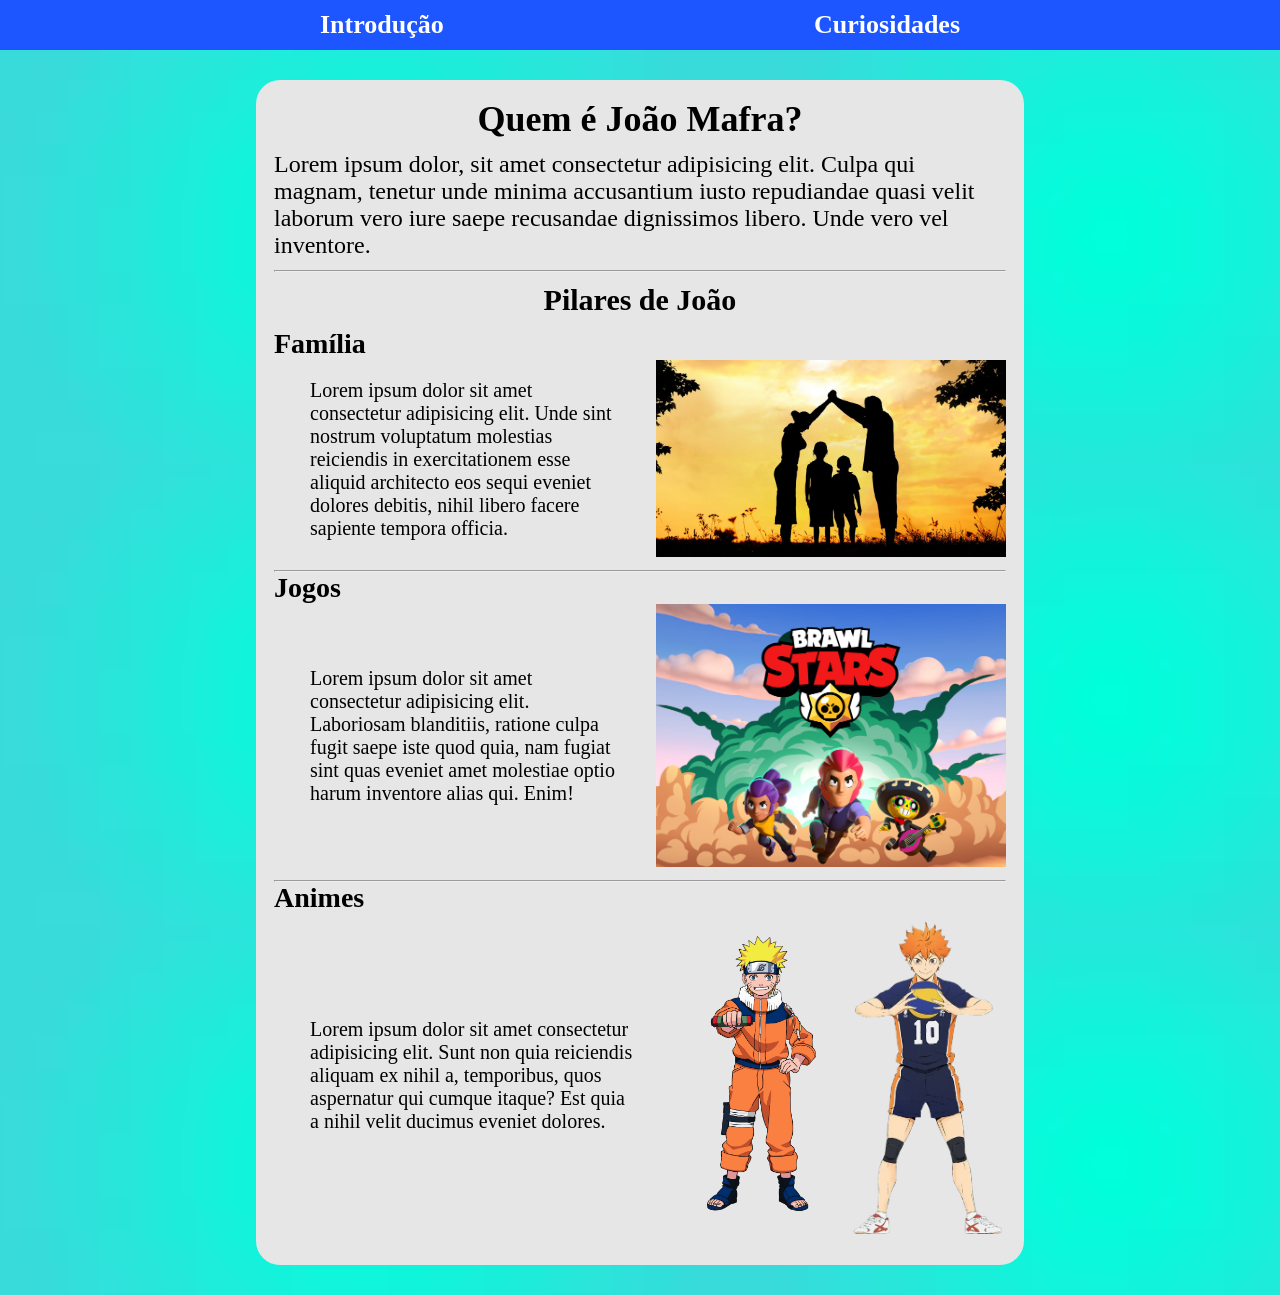
==== 01.27.2026 - Revisão HTML CSS/index.html @ 9fc731fb "Tela inicial" ====
<!DOCTYPE html>
<html lang="pt-BR">
<head>
    <meta charset="UTF-8">
    <meta name="viewport" content="width=device-width, initial-scale=1.0">
    <title>João Mafra</title>
    <link rel="stylesheet" href="style.css">
</head>
<body>
    <header>
        <nav>
            <ul class="list">
                <li class="topic"> <a href="index.html">Introdução</a></li>
                <li class="topic"> <a href="curiosidades.html">Curiosidades</a></li>
            </ul>
        </nav>
    </header>

    <main>
        <div class="main">
            <section class="introduction">
                <h1>Quem é João Mafra?</h1> <br/>
                <p>Lorem ipsum dolor, sit amet consectetur adipisicing elit. Culpa qui magnam, tenetur unde minima accusantium iusto repudiandae quasi velit laborum vero iure saepe recusandae dignissimos libero. Unde vero vel inventore.</p> <br/> <hr/> <br/>
            </section> 

            <section class="pillars">
                <h2>Pilares de João</h2> <br/>
                <h3>Família</h3>

                <div class="container">
                <p>Lorem ipsum dolor sit amet consectetur adipisicing elit. Unde sint nostrum voluptatum molestias reiciendis in exercitationem esse aliquid architecto eos sequi eveniet dolores debitis, nihil libero facere sapiente tempora officia.</p>

                <figure class="family-img">
                    <img alt="Imagem ilustrativa de uma família em união" src="./imgs/familia-img.jpg">
                </figure>
                </div> <br/> <hr/>

                <h3>Jogos</h3>
                <div class="container">
                <p>Lorem ipsum dolor sit amet consectetur adipisicing elit. Laboriosam blanditiis, ratione culpa fugit saepe iste quod quia, nam fugiat sint quas eveniet amet molestiae optio harum inventore alias qui. Enim!</p>

                <figure class="brawl-stars-img">
                    <img alt="Logo do jogo Brawl Stars" src="./imgs/brawl-stars.jpg">
                </figure>
                </div> <br/> <hr/>

                <h3>Animes</h3>
                <div class="container">
                <p>Lorem ipsum dolor sit amet consectetur adipisicing elit. Sunt non quia reiciendis aliquam ex nihil a, temporibus, quos aspernatur qui cumque itaque? Est quia a nihil velit ducimus eveniet dolores.</p>
                
                <figure class="naruto-img">
                    <img alt="Personagem Naruto de Naruto em pé" src="./imgs/naruto.jpg">
                </figure>
                <figure class="hinata-img">
                    <img alt="Personagem Hinata de Haikyuu em pé" src="./imgs/hinata.jpg">
                </figure>
                </div> <br/>
            </section>
        </div>
    </main>
</body>
</html>
---- 01.27.2026 - Revisão HTML CSS/style.css ----
* {
    box-sizing: border-box;
    margin: 0px;
    padding: 0px;
}

body {
    font-size: 62.5%;
    background-image: url(./imgs/imagem-fundo.jpg);
}

a {
    text-decoration: none;
    color: inherit;
}

nav {
    background-color: #1D56FF;
    position: fixed;
    width: 100%;
}

.list {
    display: flex;
    list-style: none;
    flex-direction: row;
    justify-content: space-between;
    padding: 1em 25vw;
    min-width: none;
}

.topic {
    font-size: 2.6em;
    color: #fff;
    font-weight: bolder;
}

.topic:hover {
    cursor: pointer;
    color: #22EEFF;
}

main {
    display: flex;
    justify-content: center;
}

.main {
    margin: 80px 0 30px 0;
    padding: 18px;
    border-radius: 24px;
    width: 60%;
    background-color: #e6e6e6;
}

section.introduction h1 {
    display: flex;
    font-size: 3.6em;
    justify-content: center;
}

section.introduction p {
    font-size: 2.4em;
}

section.pillars h2 {
    display: flex;
    font-size: 3em;
    justify-content: center;
}

section.pillars h3 {
    font-size: 2.8em;
    justify-content: center;
}

div.container {
    display: flex;
}

div.container p {
    font-size: 2em;
    width: 60%;
    margin: 0 1.8em;
    justify-content: center;
    align-self: center;
}

figure.family-img img{
    width: 350px;
}

figure.brawl-stars-img img {
    width: 350px;
}

figure.naruto-img img {
    width: 175px;
}

figure.hinata-img img {
    height: 320px;
}
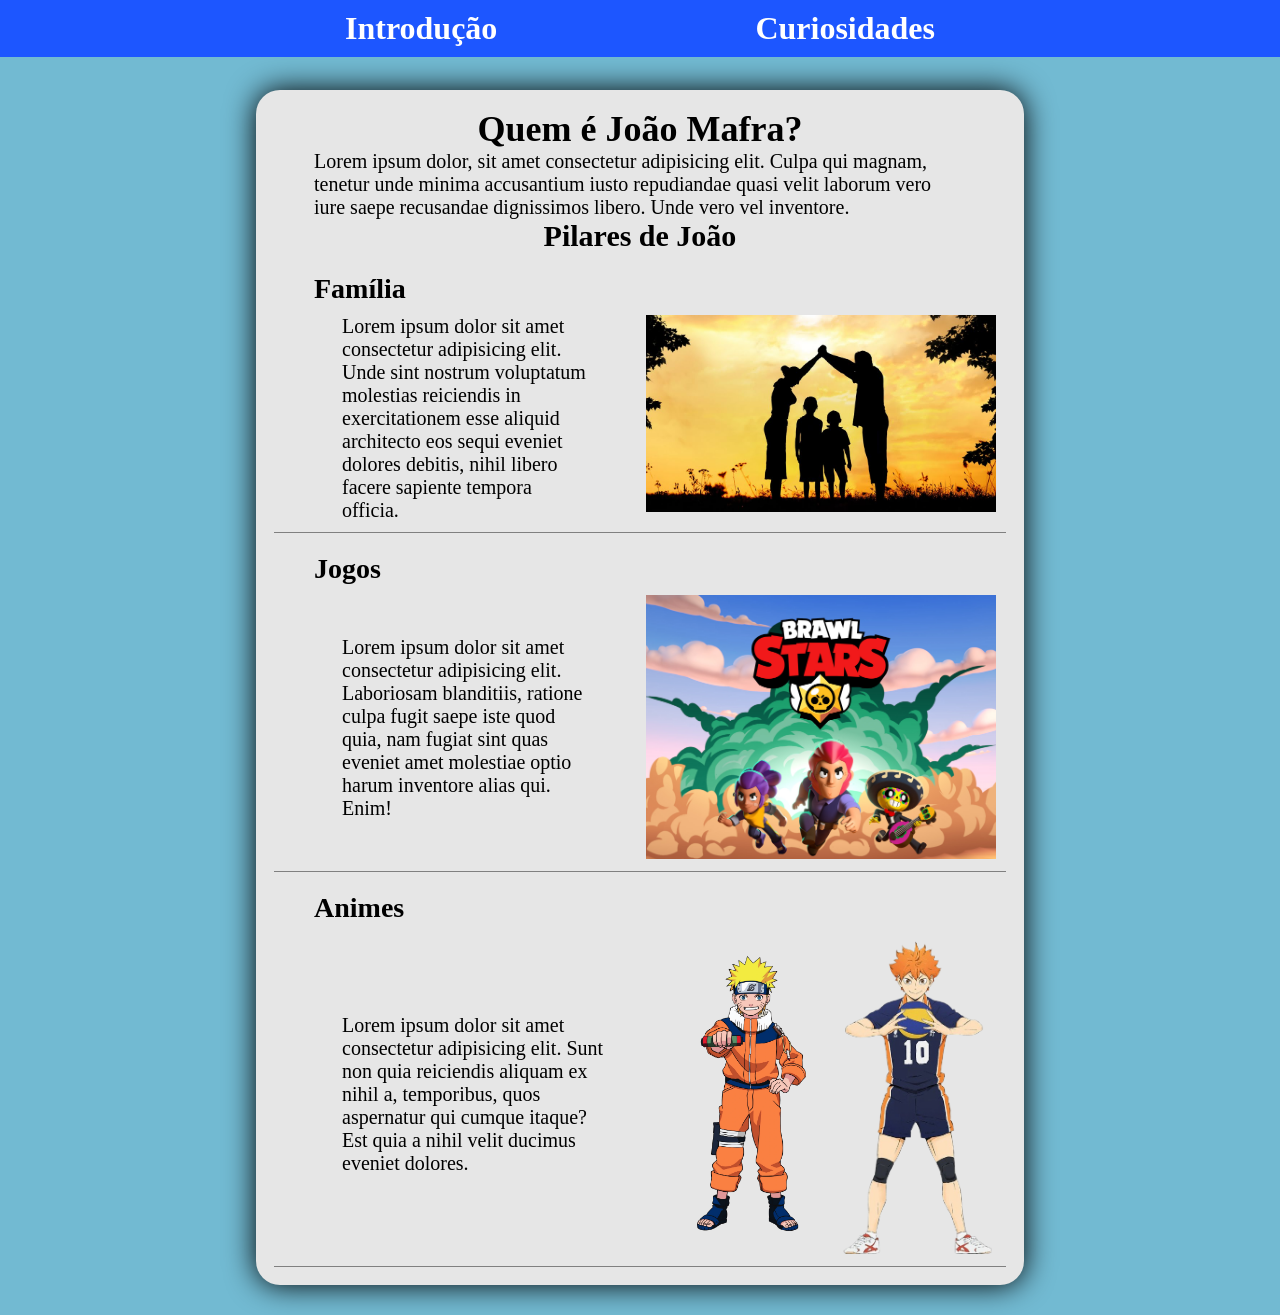
==== commit 71992a8d: "Melhorando estilização" ====
--- a/01.27.2026 - Revisão HTML CSS/index.html
+++ b/01.27.2026 - Revisão HTML CSS/index.html
@@ -19,12 +19,12 @@
     <main>
         <div class="main">
             <section class="introduction">
-                <h1>Quem é João Mafra?</h1> <br/>
-                <p>Lorem ipsum dolor, sit amet consectetur adipisicing elit. Culpa qui magnam, tenetur unde minima accusantium iusto repudiandae quasi velit laborum vero iure saepe recusandae dignissimos libero. Unde vero vel inventore.</p> <br/> <hr/> <br/>
+                <h1>Quem é João Mafra?</h1>
+                <p>Lorem ipsum dolor, sit amet consectetur adipisicing elit. Culpa qui magnam, tenetur unde minima accusantium iusto repudiandae quasi velit laborum vero iure saepe recusandae dignissimos libero. Unde vero vel inventore.</p>
             </section> 
 
             <section class="pillars">
-                <h2>Pilares de João</h2> <br/>
+                <h2>Pilares de João</h2>
                 <h3>Família</h3>
 
                 <div class="container">
@@ -33,7 +33,7 @@
                 <figure class="family-img">
                     <img alt="Imagem ilustrativa de uma família em união" src="./imgs/familia-img.jpg">
                 </figure>
-                </div> <br/> <hr/>
+                </div>
 
                 <h3>Jogos</h3>
                 <div class="container">
@@ -42,7 +42,7 @@
                 <figure class="brawl-stars-img">
                     <img alt="Logo do jogo Brawl Stars" src="./imgs/brawl-stars.jpg">
                 </figure>
-                </div> <br/> <hr/>
+                </div>
 
                 <h3>Animes</h3>
                 <div class="container">
@@ -54,7 +54,7 @@
                 <figure class="hinata-img">
                     <img alt="Personagem Hinata de Haikyuu em pé" src="./imgs/hinata.jpg">
                 </figure>
-                </div> <br/>
+                </div>
             </section>
         </div>
     </main>
--- a/01.27.2026 - Revisão HTML CSS/style.css
+++ b/01.27.2026 - Revisão HTML CSS/style.css
@@ -6,7 +6,7 @@
 
 body {
     font-size: 62.5%;
-    background-image: url(./imgs/imagem-fundo.jpg);
+    background-color: rgb(114, 186, 210);
 }
 
 a {
@@ -25,19 +25,25 @@
     list-style: none;
     flex-direction: row;
     justify-content: space-between;
-    padding: 1em 25vw;
+    padding: 0 25vw;
     min-width: none;
 }
 
 .topic {
-    font-size: 2.6em;
+    display: flex;
+    font-size: 2rem;
     color: #fff;
     font-weight: bolder;
 }
 
+.topic a {
+    display: block;
+    padding: 10px 25px;
+}
+
 .topic:hover {
     cursor: pointer;
-    color: #22EEFF;
+    background-color: rgba(0, 0, 0, .4);
 }
 
 main {
@@ -46,27 +52,33 @@
 }
 
 .main {
-    margin: 80px 0 30px 0;
+    margin: 90px 0 30px 0;
     padding: 18px;
     border-radius: 24px;
     width: 60%;
     background-color: #e6e6e6;
+    box-shadow: 0 0 30px #000;
 }
 
-section.introduction h1 {
+h1 {
     display: flex;
     font-size: 3.6em;
     justify-content: center;
 }
 
-section.introduction p {
-    font-size: 2.4em;
+p {
+    font-size: 2em;
+    padding: 0 40px
 }
 
-section.pillars h2 {
+h2 {
     display: flex;
     font-size: 3em;
     justify-content: center;
+}
+
+h3 {
+    margin: 20px 0 0 40px;
 }
 
 section.pillars h3 {
@@ -75,13 +87,18 @@
 }
 
 div.container {
+    padding: 10px;
     display: flex;
+    border-bottom: 1px solid gray;
+}
+
+div.container:nth-last-child {
+    border-bottom: none;
 }
 
 div.container p {
-    font-size: 2em;
     width: 60%;
-    margin: 0 1.8em;
+    margin: 0 18px;
     justify-content: center;
     align-self: center;
 }
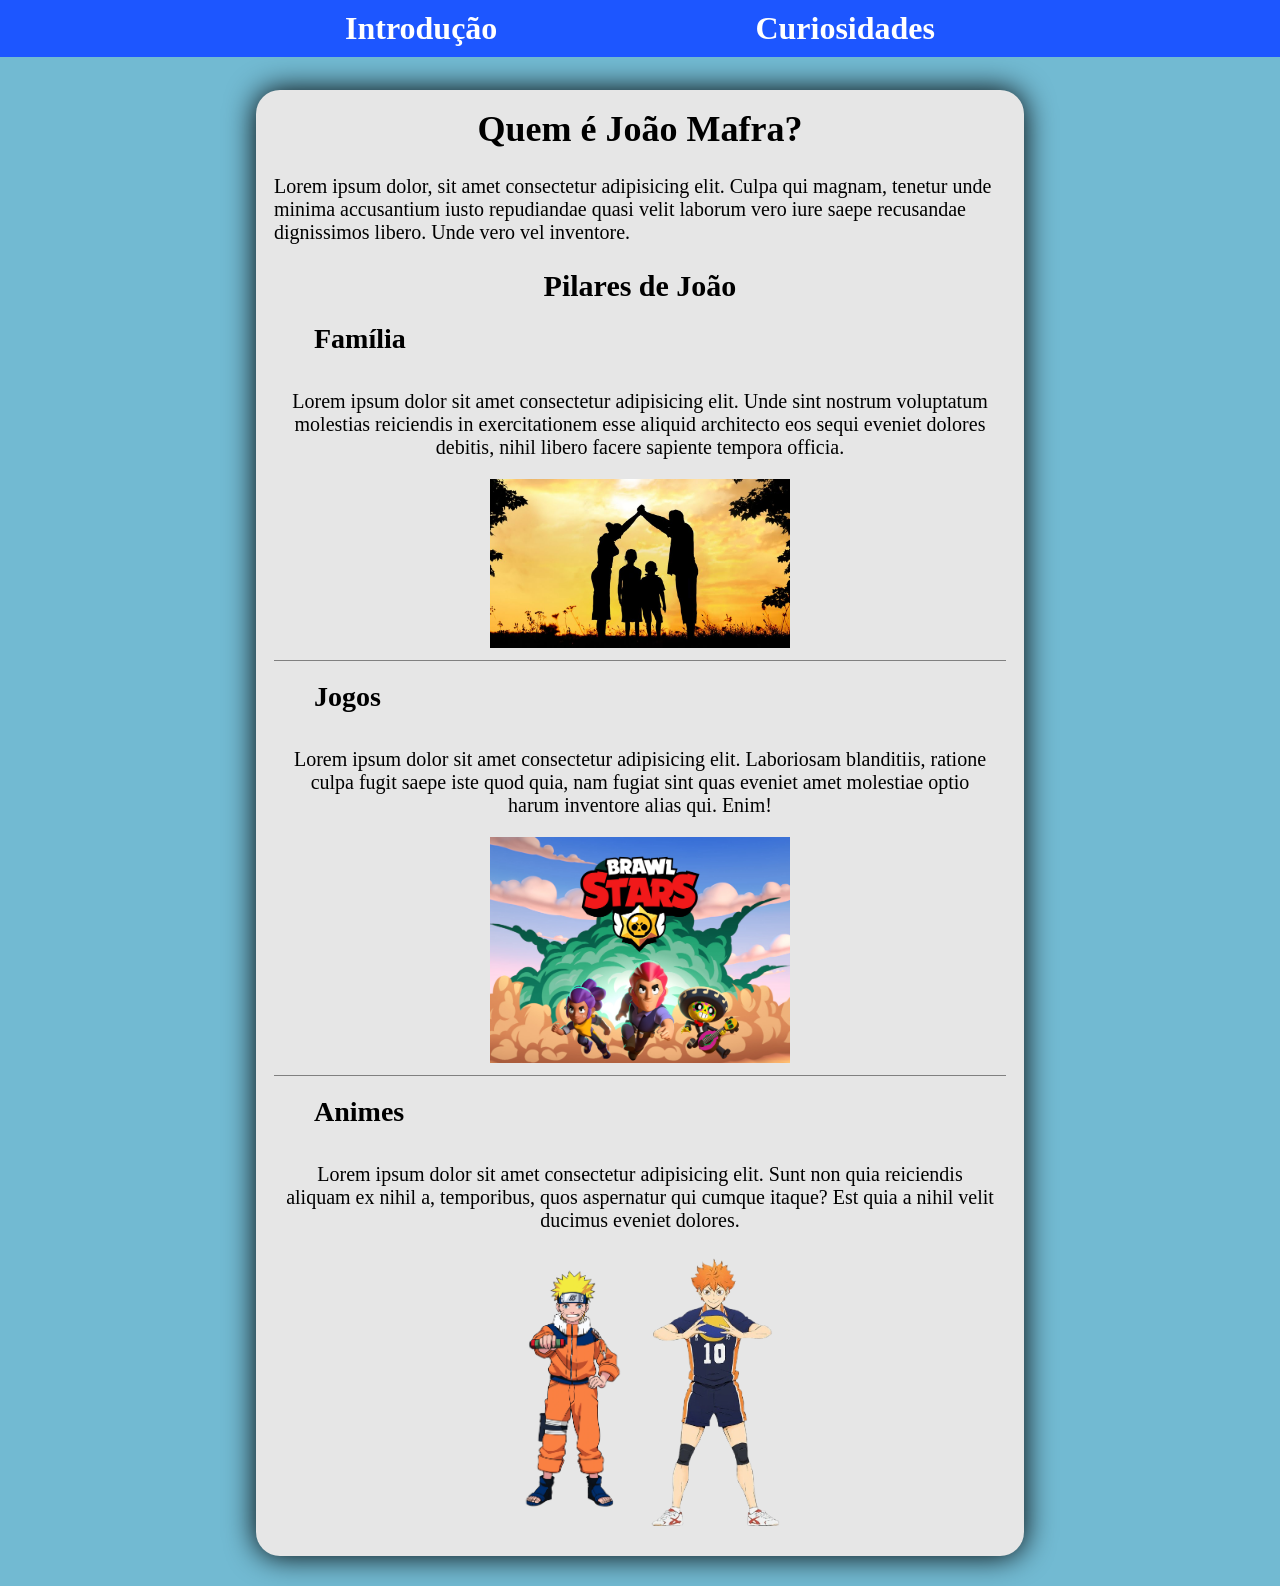
==== commit eda53d99: "Terminando de estilizar o index" ====
--- a/01.27.2026 - Revisão HTML CSS/index.html
+++ b/01.27.2026 - Revisão HTML CSS/index.html
@@ -28,32 +28,34 @@
                 <h3>Família</h3>
 
                 <div class="container">
-                <p>Lorem ipsum dolor sit amet consectetur adipisicing elit. Unde sint nostrum voluptatum molestias reiciendis in exercitationem esse aliquid architecto eos sequi eveniet dolores debitis, nihil libero facere sapiente tempora officia.</p>
+                    <p>Lorem ipsum dolor sit amet consectetur adipisicing elit. Unde sint nostrum voluptatum molestias reiciendis in exercitationem esse aliquid architecto eos sequi eveniet dolores debitis, nihil libero facere sapiente tempora officia.</p>
 
-                <figure class="family-img">
-                    <img alt="Imagem ilustrativa de uma família em união" src="./imgs/familia-img.jpg">
-                </figure>
+                    <figure class="family-img">
+                        <img alt="Imagem ilustrativa de uma família em união" src="./imgs/familia-img.jpg">
+                    </figure>
                 </div>
 
                 <h3>Jogos</h3>
                 <div class="container">
-                <p>Lorem ipsum dolor sit amet consectetur adipisicing elit. Laboriosam blanditiis, ratione culpa fugit saepe iste quod quia, nam fugiat sint quas eveniet amet molestiae optio harum inventore alias qui. Enim!</p>
+                    <p>Lorem ipsum dolor sit amet consectetur adipisicing elit. Laboriosam blanditiis, ratione culpa fugit saepe iste quod quia, nam fugiat sint quas eveniet amet molestiae optio harum inventore alias qui. Enim!</p>
 
-                <figure class="brawl-stars-img">
-                    <img alt="Logo do jogo Brawl Stars" src="./imgs/brawl-stars.jpg">
-                </figure>
+                    <figure class="brawl-stars-img">
+                        <img alt="Logo do jogo Brawl Stars" src="./imgs/brawl-stars.jpg">
+                    </figure>
                 </div>
 
                 <h3>Animes</h3>
                 <div class="container">
-                <p>Lorem ipsum dolor sit amet consectetur adipisicing elit. Sunt non quia reiciendis aliquam ex nihil a, temporibus, quos aspernatur qui cumque itaque? Est quia a nihil velit ducimus eveniet dolores.</p>
-                
-                <figure class="naruto-img">
-                    <img alt="Personagem Naruto de Naruto em pé" src="./imgs/naruto.jpg">
-                </figure>
-                <figure class="hinata-img">
-                    <img alt="Personagem Hinata de Haikyuu em pé" src="./imgs/hinata.jpg">
-                </figure>
+                    <p>Lorem ipsum dolor sit amet consectetur adipisicing elit. Sunt non quia reiciendis aliquam ex nihil a, temporibus, quos aspernatur qui cumque itaque? Est quia a nihil velit ducimus eveniet dolores.</p>
+                    
+                    <div class="img-container">
+                        <figure class="naruto-img">
+                            <img alt="Personagem Naruto de Naruto em pé" src="./imgs/naruto.jpg">
+                        </figure>
+                        <figure class="hinata-img">
+                            <img alt="Personagem Hinata de Haikyuu em pé" src="./imgs/hinata.jpg">
+                        </figure>
+                    </div>
                 </div>
             </section>
         </div>
--- a/01.27.2026 - Revisão HTML CSS/style.css
+++ b/01.27.2026 - Revisão HTML CSS/style.css
@@ -68,7 +68,8 @@
 
 p {
     font-size: 2em;
-    padding: 0 40px
+    width: 100%;
+    margin: 25px 0 25px 0;
 }
 
 h2 {
@@ -89,32 +90,50 @@
 div.container {
     padding: 10px;
     display: flex;
+    flex-wrap: wrap;
     border-bottom: 1px solid gray;
 }
 
-div.container:nth-last-child {
+div.container:last-child {
     border-bottom: none;
 }
 
 div.container p {
     width: 60%;
-    margin: 0 18px;
     justify-content: center;
     align-self: center;
 }
 
 figure.family-img img{
-    width: 350px;
+    width: 300px;
 }
 
 figure.brawl-stars-img img {
-    width: 350px;
+    width: 300px;
 }
 
 figure.naruto-img img {
-    width: 175px;
+    width: 150px;
 }
 
 figure.hinata-img img {
-    height: 320px;
+    height: 274px;
+}
+
+.img-container {
+    display: flex;
+    align-content: center;
+}
+
+@media (max-width: 1360px) {
+    div.container {
+        flex-direction: column;
+        align-items: center;
+    }
+
+    div.container p {
+        width: 100%;
+        text-align: center;
+        margin-bottom: 20px;
+    }
 }
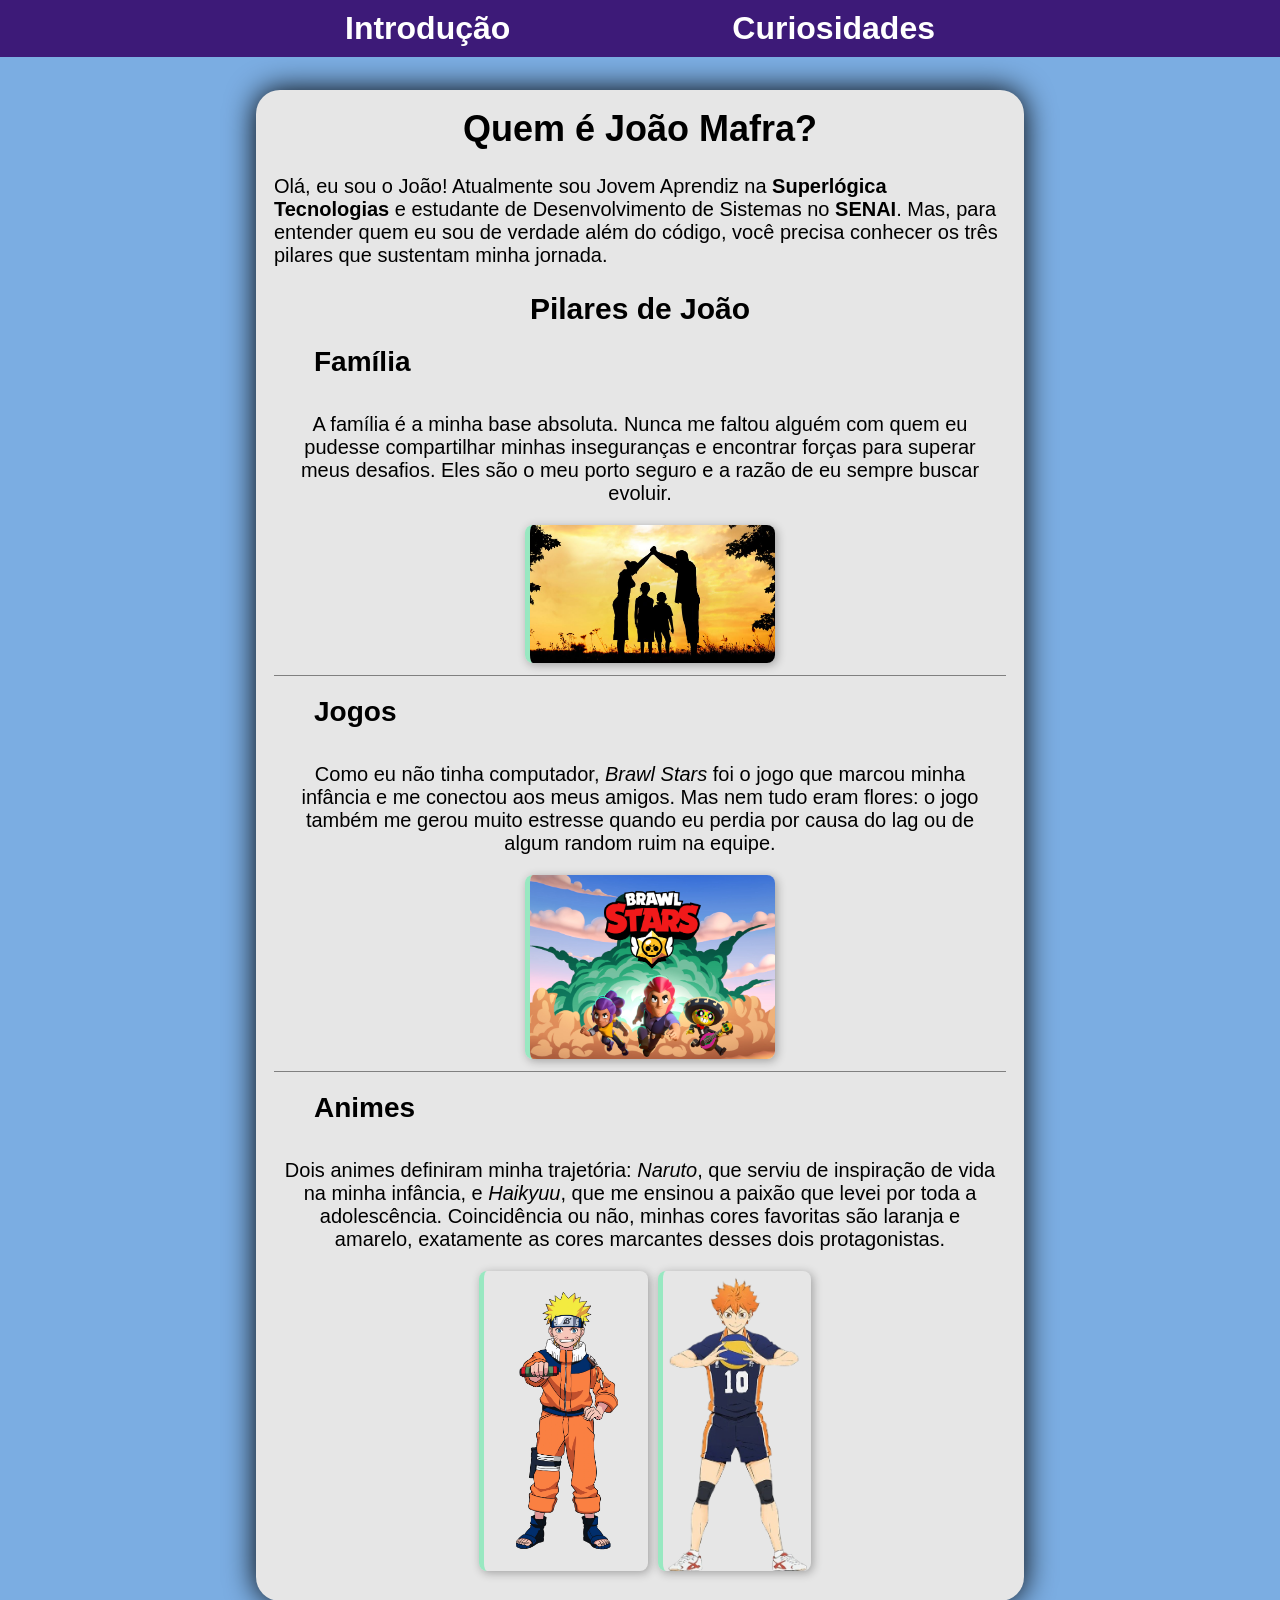
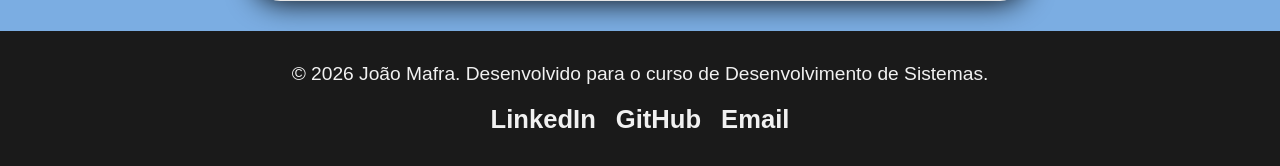
==== commit e0fe40c8: "Projeto finalizado" ====
--- a/01.27.2026 - Revisão HTML CSS/index.html
+++ b/01.27.2026 - Revisão HTML CSS/index.html
@@ -17,48 +17,65 @@
     </header>
 
     <main>
-        <div class="main">
-            <section class="introduction">
-                <h1>Quem é João Mafra?</h1>
-                <p>Lorem ipsum dolor, sit amet consectetur adipisicing elit. Culpa qui magnam, tenetur unde minima accusantium iusto repudiandae quasi velit laborum vero iure saepe recusandae dignissimos libero. Unde vero vel inventore.</p>
-            </section> 
+        <section class="introduction">
+            <h1>Quem é João Mafra?</h1>
+            <p>Olá, eu sou o João! Atualmente sou Jovem Aprendiz na <strong>Superlógica Tecnologias</strong> e estudante de Desenvolvimento de Sistemas no <strong>SENAI</strong>. Mas, para entender quem eu sou de verdade além do código, você precisa conhecer os três pilares que sustentam minha jornada.</p>
+        </section> 
 
-            <section class="pillars">
-                <h2>Pilares de João</h2>
-                <h3>Família</h3>
+        <section class="pillars">
+            <h2>Pilares de João</h2>
+            <h3>Família</h3>
 
-                <div class="container">
-                    <p>Lorem ipsum dolor sit amet consectetur adipisicing elit. Unde sint nostrum voluptatum molestias reiciendis in exercitationem esse aliquid architecto eos sequi eveniet dolores debitis, nihil libero facere sapiente tempora officia.</p>
+            <div class="container">
+                <p>A família é a minha base absoluta. Nunca me faltou alguém com quem eu pudesse compartilhar minhas inseguranças e encontrar forças para superar meus desafios. Eles são o meu porto seguro e a razão de eu sempre buscar evoluir.</p>
 
-                    <figure class="family-img">
-                        <img alt="Imagem ilustrativa de uma família em união" src="./imgs/familia-img.jpg">
+                <figure class="family-img">
+                    <img alt="Imagem ilustrativa de uma família em união" src="./imgs/familia-img.jpg">
+                </figure>
+            </div>
+
+            <h3>Jogos</h3>
+            <div class="container">
+                <p>Como eu não tinha computador, <em>Brawl Stars</em> foi o jogo que marcou minha infância e me conectou aos meus amigos. Mas nem tudo eram flores: o jogo também me gerou muito estresse quando eu perdia por causa do <span lang="en">lag</span> ou de algum <span lang="en">random</span> ruim na equipe.</p>
+
+                <figure class="brawl-stars-img">
+                    <img alt="Logo do jogo Brawl Stars" src="./imgs/brawl-stars.jpg">
+                </figure>
+            </div>
+
+            <h3>Animes</h3>
+            <div class="container">
+                <p>Dois animes definiram minha trajetória: <em>Naruto</em>, que serviu de inspiração de vida na minha infância, e <em>Haikyuu</em>, que me ensinou a paixão que levei por toda a adolescência. Coincidência ou não, minhas cores favoritas são laranja e amarelo, exatamente as cores marcantes desses dois protagonistas.</p>
+                
+                <div class="img-container">
+                    <figure class="naruto-img">
+                        <img alt="Personagem Naruto de Naruto em pé" src="./imgs/naruto.jpg">
+                    </figure>
+                    <figure class="hinata-img">
+                        <img alt="Personagem Hinata de Haikyuu em pé" src="./imgs/hinata.jpg">
                     </figure>
                 </div>
+            </div>
+        </section>
+    </main>
 
-                <h3>Jogos</h3>
-                <div class="container">
-                    <p>Lorem ipsum dolor sit amet consectetur adipisicing elit. Laboriosam blanditiis, ratione culpa fugit saepe iste quod quia, nam fugiat sint quas eveniet amet molestiae optio harum inventore alias qui. Enim!</p>
+    <footer>
+    <div class="footer-content">
+        <p>&copy; 2026 João Mafra. Desenvolvido para o curso de Desenvolvimento de Sistemas.</p>
 
-                    <figure class="brawl-stars-img">
-                        <img alt="Logo do jogo Brawl Stars" src="./imgs/brawl-stars.jpg">
-                    </figure>
-                </div>
+        <ul class="social-links">
+            <li>
+                <a href="https://www.linkedin.com/in/jo%C3%A3o-mafra-30a24630b?lipi=urn%3Ali%3Apage%3Ad_flagship3_profile_view_base_contact_details%3B9I2q81p4Smu%2ByZsrnMBBgQ%3D%3D" target="_blank">LinkedIn</a>
+            </li>
+            <li>
+                <a href="https://github.com/JoaoMafra07" target="_blank">GitHub</a>
+            </li>
+            <li>
+                <a href="mailto:jrlorimafra@gmail.com">Email</a>
+            </li>
+        </ul>
+    </div>
+</footer>
 
-                <h3>Animes</h3>
-                <div class="container">
-                    <p>Lorem ipsum dolor sit amet consectetur adipisicing elit. Sunt non quia reiciendis aliquam ex nihil a, temporibus, quos aspernatur qui cumque itaque? Est quia a nihil velit ducimus eveniet dolores.</p>
-                    
-                    <div class="img-container">
-                        <figure class="naruto-img">
-                            <img alt="Personagem Naruto de Naruto em pé" src="./imgs/naruto.jpg">
-                        </figure>
-                        <figure class="hinata-img">
-                            <img alt="Personagem Hinata de Haikyuu em pé" src="./imgs/hinata.jpg">
-                        </figure>
-                    </div>
-                </div>
-            </section>
-        </div>
-    </main>
 </body>
 </html>
--- a/01.27.2026 - Revisão HTML CSS/style.css
+++ b/01.27.2026 - Revisão HTML CSS/style.css
@@ -2,11 +2,19 @@
     box-sizing: border-box;
     margin: 0px;
     padding: 0px;
+    font-family: sans-serif;
+}
+
+html {
+    overflow-y: scroll;
 }
 
 body {
+    display: flex;
+    flex-direction: column;
+    min-height: 100vh;
     font-size: 62.5%;
-    background-color: rgb(114, 186, 210);
+    background-color: #7bade2;
 }
 
 a {
@@ -15,7 +23,7 @@
 }
 
 nav {
-    background-color: #1D56FF;
+    background-color: #3d1a78;
     position: fixed;
     width: 100%;
 }
@@ -47,12 +55,8 @@
 }
 
 main {
-    display: flex;
-    justify-content: center;
-}
-
-.main {
-    margin: 90px 0 30px 0;
+    flex: 1;
+    margin: 90px auto 30px auto;
     padding: 18px;
     border-radius: 24px;
     width: 60%;
@@ -98,31 +102,30 @@
     border-bottom: none;
 }
 
-div.container p {
+div.container > p {
     width: 60%;
     justify-content: center;
     align-self: center;
 }
 
-figure.family-img img{
-    width: 300px;
-}
-
-figure.brawl-stars-img img {
-    width: 300px;
-}
-
-figure.naruto-img img {
-    width: 150px;
-}
-
-figure.hinata-img img {
-    height: 274px;
+div figure img {
+    max-width: 250px;
+    height: auto;
+    border-radius: 8px;
+    margin-left: 20px;
+    border-left: 5px solid #98e8c1;
+    box-shadow: 2px 2px 10px rgba(0,0,0,0.3);
+    object-fit: cover;
 }
 
 .img-container {
     display: flex;
-    align-content: center;
+}
+
+div.img-container figure img {
+    max-height: 300px;
+    margin-left: 10px;
+    flex-wrap: wrap;
 }
 
 @media (max-width: 1360px) {
@@ -136,4 +139,133 @@
         text-align: center;
         margin-bottom: 20px;
     }
+}
+
+footer {
+    width: 100%;
+    background-color: #1a1a1a;
+    color: #f1f1f1;
+    padding: 2rem 0;
+    margin-top: auto;
+}
+
+.footer-content {
+    width: 60%;
+    margin: 0 auto;
+    display: flex;
+    justify-content: space-between;
+    align-items: center;
+    flex-direction: column;
+}
+
+.footer-content p {
+    font-size: 1.2rem; 
+    margin: 0; 
+    padding-bottom: 20px;
+    width: auto;
+}
+
+.social-links {
+    list-style: none;
+    display: flex;
+    gap: 20px;
+}
+
+.social-links a {
+    font-size: 1.6rem;
+    font-weight: bold;
+    transition: color 0.3s;
+}
+
+.social-links a:hover {
+    color: #1D56FF;
+}
+
+@media (max-width: 1360px) {
+    .footer-container {
+        width: 90%;
+        flex-direction: column;
+        gap: 15px;
+        text-align: center;
+    }
+}
+
+/* --- PÁGINA DE CURIOSIDADES --- */
+
+.category-block h2 {
+    margin-top: 30px;
+    margin-bottom: 10px;
+    font-size: 2.8em;
+    color: #333;
+    display: flex;
+    justify-content: center;
+}
+
+.category-block h3 {
+    font-size: 2.2em;
+    margin: 10px 0;
+    color: #1D56FF;
+}
+
+ul.custom-list {
+    list-style: none;
+    padding-left: 0;
+    margin-top: 15px;
+}
+
+ul.custom-list li {
+    font-size: 1.8em;
+    margin-bottom: 8px;
+    padding-left: 15px;
+    border-left: 4px solid #1D56FF;
+}
+
+ul.custom-list strong {
+    color: #333;
+}
+
+.text-content {
+    flex: 1;
+    display: flex;
+    flex-direction: column;
+    justify-content: center;
+}
+
+figure.poster-img img,
+figure.foto-img img,
+figure.manga-img img,
+figure.series-img img,
+figure.anime-img img {
+    max-width: 250px;
+    height: auto;
+    border-radius: 8px;
+    margin-left: 20px;
+    box-shadow: 2px 2px 10px rgba(0,0,0,0.3);
+}
+
+
+@media (max-width: 1360px) {
+    figure.poster-img img,
+    figure.foto-img img,
+    figure.mangas-img img,
+    figure.series-img img,
+    figure.anime-img img {
+        margin-left: 0;
+        margin-top: 15px;
+        max-width: 80%;
+    }
+    
+    ul.custom-list li {
+        text-align: left;
+    }
+}
+
+.text-content p {
+    width: 100%;
+    align-self: auto;
+    text-align: left;
+}
+
+.text-content h3 {
+    margin-left: 0;
 }
